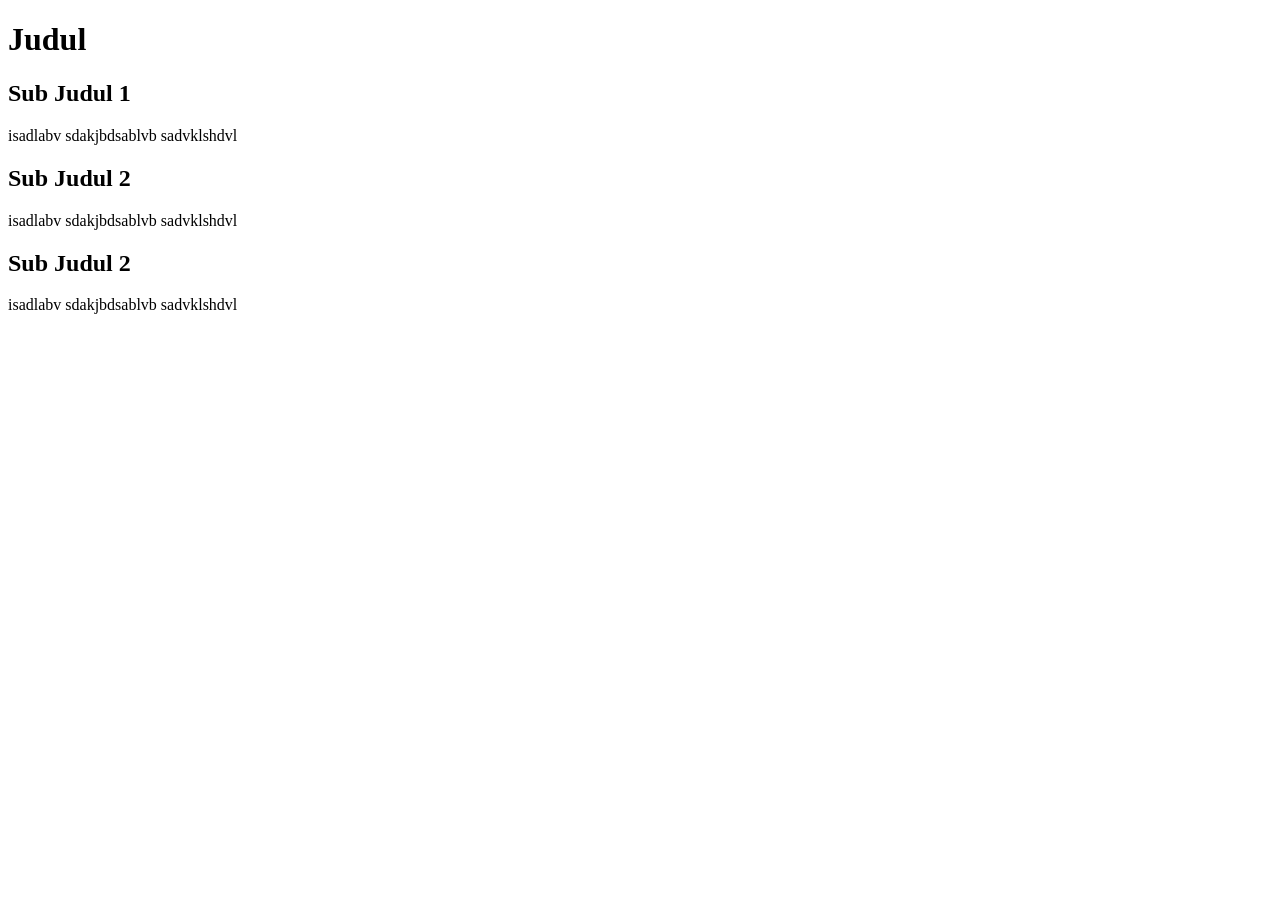
==== index.html @ 541e6491 "Latihan HTML" ====
<!DOCTYPE html>
<html>
    <head>
        <title>Web Page</title>

    </head>

    <body>
        <h1>Judul</h1>
        <h2>Sub Judul 1</h2>
        <p>isadlabv sdakjbdsablvb sadvklshdvl</p>

        <h2>Sub Judul 2</h2>
        <p>isadlabv sdakjbdsablvb sadvklshdvl</p>

        <h2>Sub Judul 2</h2>
        <p>isadlabv sdakjbdsablvb sadvklshdvl</p>
    </body>
</html>
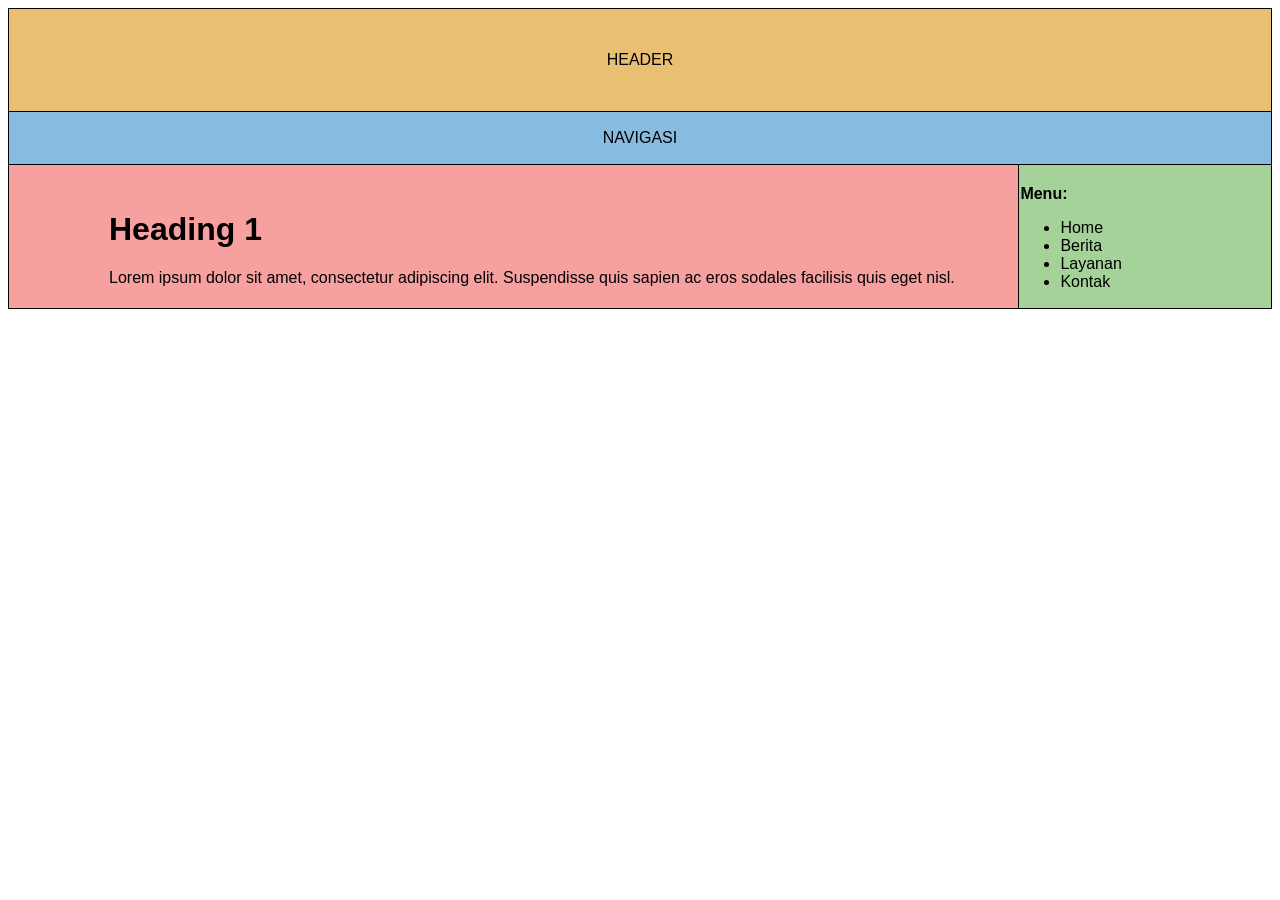
==== commit f09e8f7e: "Latihan HTML" ====
--- a/index.html
+++ b/index.html
@@ -1,19 +1,40 @@
 <!DOCTYPE html>
 <html>
     <head>
-        <title>Web Page</title>
+        <title>Latihan 01</title>
 
+        <link rel="stylesheet" href="mystyle.css">
+
+        <style>
+            
+        </style>
     </head>
 
     <body>
-        <h1>Judul</h1>
-        <h2>Sub Judul 1</h2>
-        <p>isadlabv sdakjbdsablvb sadvklshdvl</p>
-
-        <h2>Sub Judul 2</h2>
-        <p>isadlabv sdakjbdsablvb sadvklshdvl</p>
-
-        <h2>Sub Judul 2</h2>
-        <p>isadlabv sdakjbdsablvb sadvklshdvl</p>
+        <table style="width: 100%;">
+            <tr>
+                <td style="text-align: center; background-color: rgb(232, 191, 115); height: 100px;" colspan="2"> HEADER </td>
+            </tr>
+            <tr>
+                <td style="text-align: center; background-color: rgb(136, 187, 224); height: 50px;" colspan="2"> NAVIGASI </td>
+            </tr>
+            <tr>
+                <td style="background-color: rgb(247, 160, 160); padding-left: 100px; padding-top: 20px;" width="80%"> 
+                    <h1>Heading 1</h1> 
+                    <p>
+                        Lorem ipsum dolor sit amet, consectetur adipiscing elit. Suspendisse quis sapien ac eros sodales facilisis quis eget nisl. 
+                    </p>
+                </td>
+                <td style="background-color: rgb(165, 210, 152); padding-top: 20px;"> 
+                    <strong>Menu: </strong>
+                    <ul>
+                        <li>Home</li>
+                        <li>Berita</li>
+                        <li>Layanan</li>
+                        <li>Kontak</li>
+                    </ul>
+                </td>
+            </tr>
+        </table>
     </body>
 </html>
--- a/mystyle.css
+++ b/mystyle.css
@@ -0,0 +1,8 @@
+table, td {
+    border: 1px solid black;
+    border-collapse: collapse;
+}
+
+body {
+    font-family: Arial, Helvetica, sans-serif;
+}
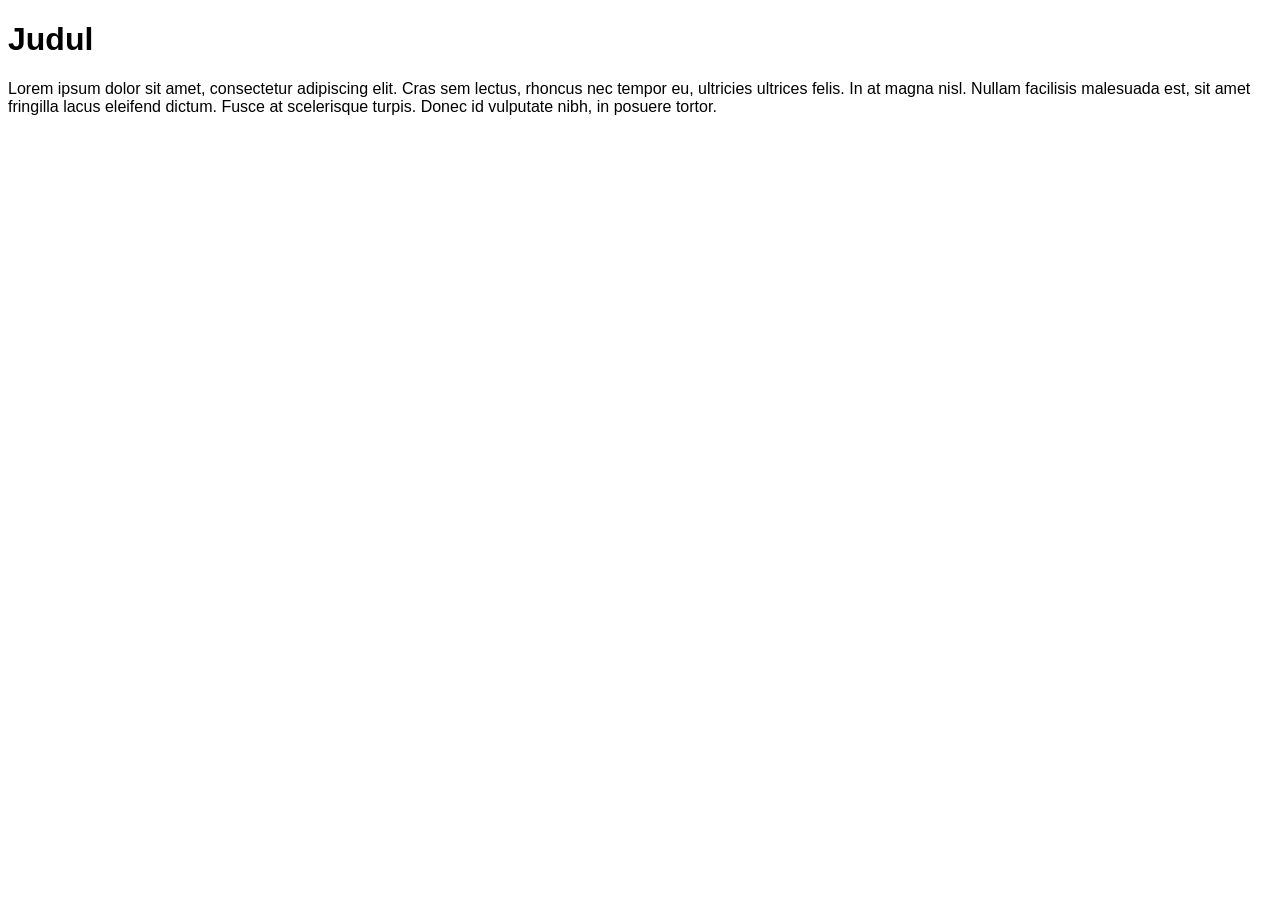
==== commit 2f5f0f65: "Start latihan bootstrap" ====
--- a/index.html
+++ b/index.html
@@ -1,7 +1,7 @@
 <!DOCTYPE html>
 <html>
     <head>
-        <title>Latihan 01</title>
+        <title>Latihan Bootstrap</title>
 
         <link rel="stylesheet" href="mystyle.css">
 
@@ -11,30 +11,9 @@
     </head>
 
     <body>
-        <table style="width: 100%;">
-            <tr>
-                <td style="text-align: center; background-color: rgb(232, 191, 115); height: 100px;" colspan="2"> HEADER </td>
-            </tr>
-            <tr>
-                <td style="text-align: center; background-color: rgb(136, 187, 224); height: 50px;" colspan="2"> NAVIGASI </td>
-            </tr>
-            <tr>
-                <td style="background-color: rgb(247, 160, 160); padding-left: 100px; padding-top: 20px;" width="80%"> 
-                    <h1>Heading 1</h1> 
-                    <p>
-                        Lorem ipsum dolor sit amet, consectetur adipiscing elit. Suspendisse quis sapien ac eros sodales facilisis quis eget nisl. 
-                    </p>
-                </td>
-                <td style="background-color: rgb(165, 210, 152); padding-top: 20px;"> 
-                    <strong>Menu: </strong>
-                    <ul>
-                        <li>Home</li>
-                        <li>Berita</li>
-                        <li>Layanan</li>
-                        <li>Kontak</li>
-                    </ul>
-                </td>
-            </tr>
-        </table>
+        <h1>Judul</h1>
+        <p>
+            Lorem ipsum dolor sit amet, consectetur adipiscing elit. Cras sem lectus, rhoncus nec tempor eu, ultricies ultrices felis. In at magna nisl. Nullam facilisis malesuada est, sit amet fringilla lacus eleifend dictum. Fusce at scelerisque turpis. Donec id vulputate nibh, in posuere tortor. 
+        </p>
     </body>
 </html>
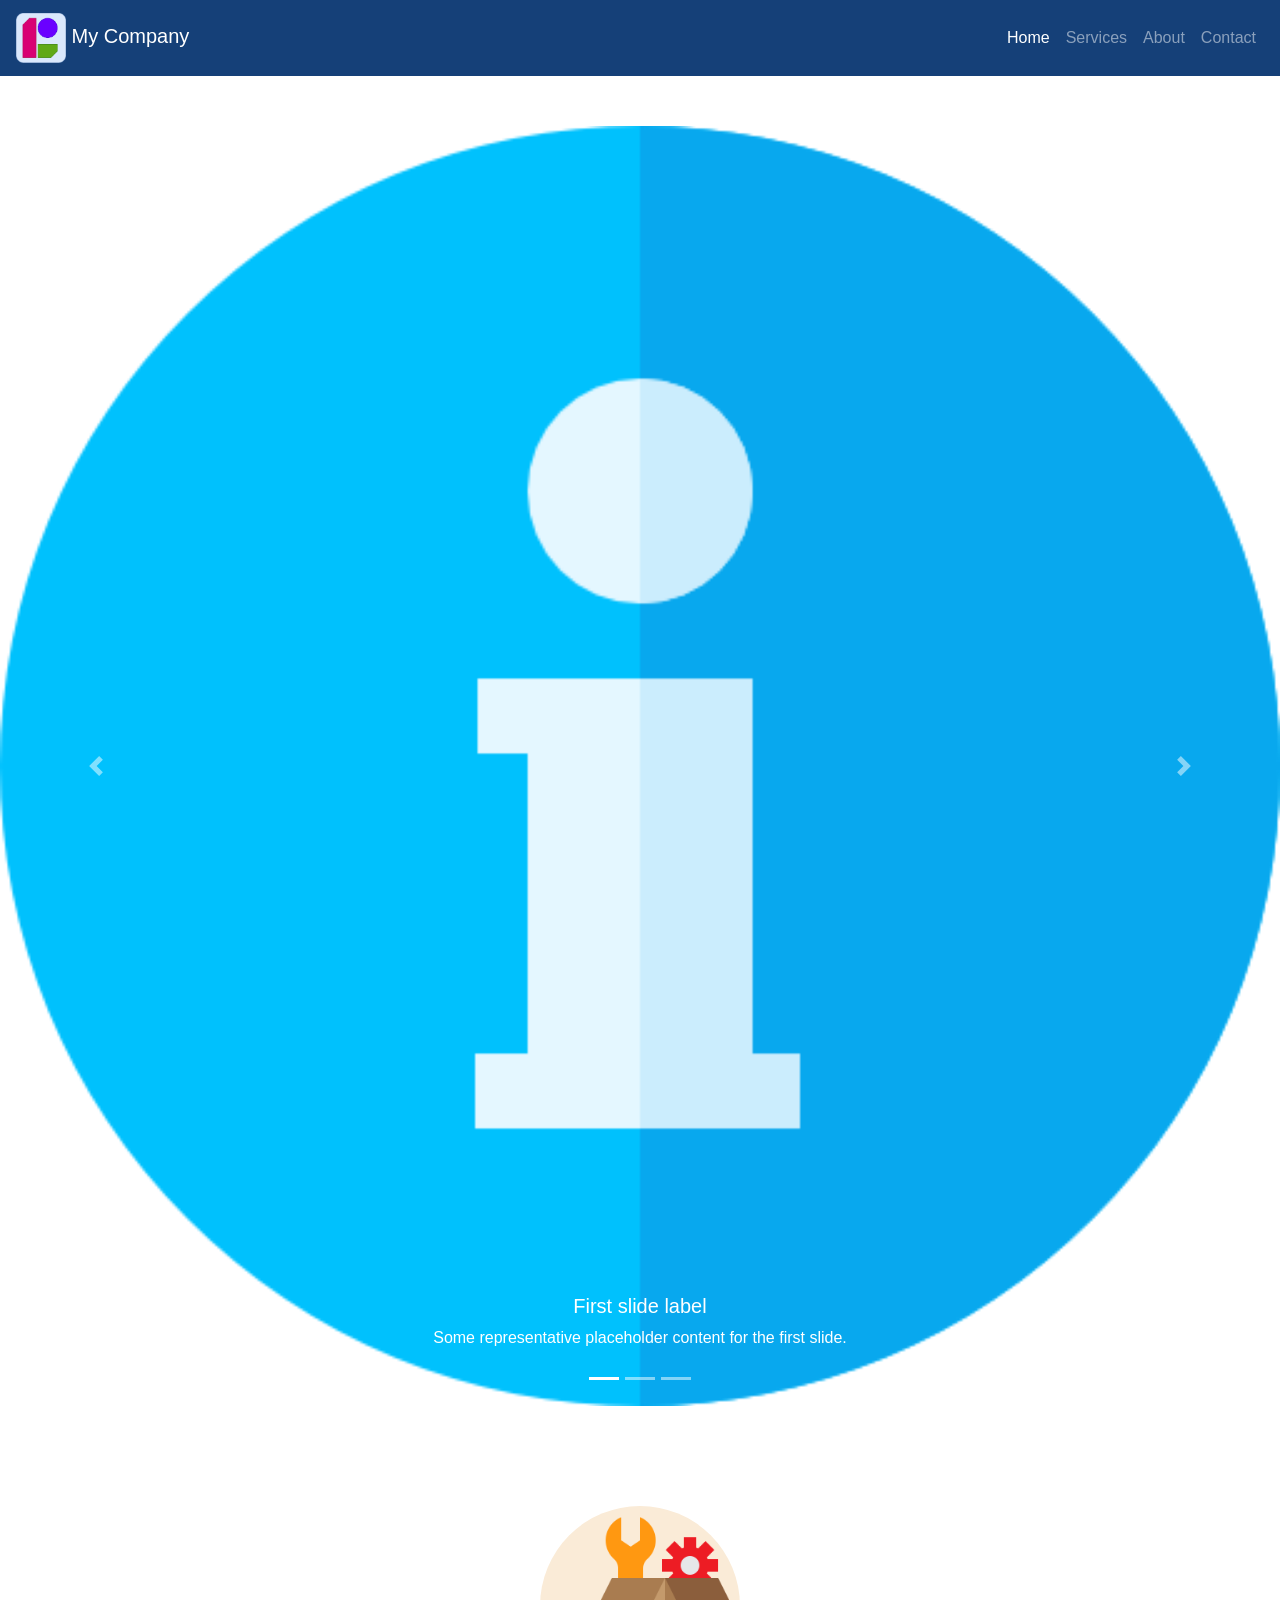
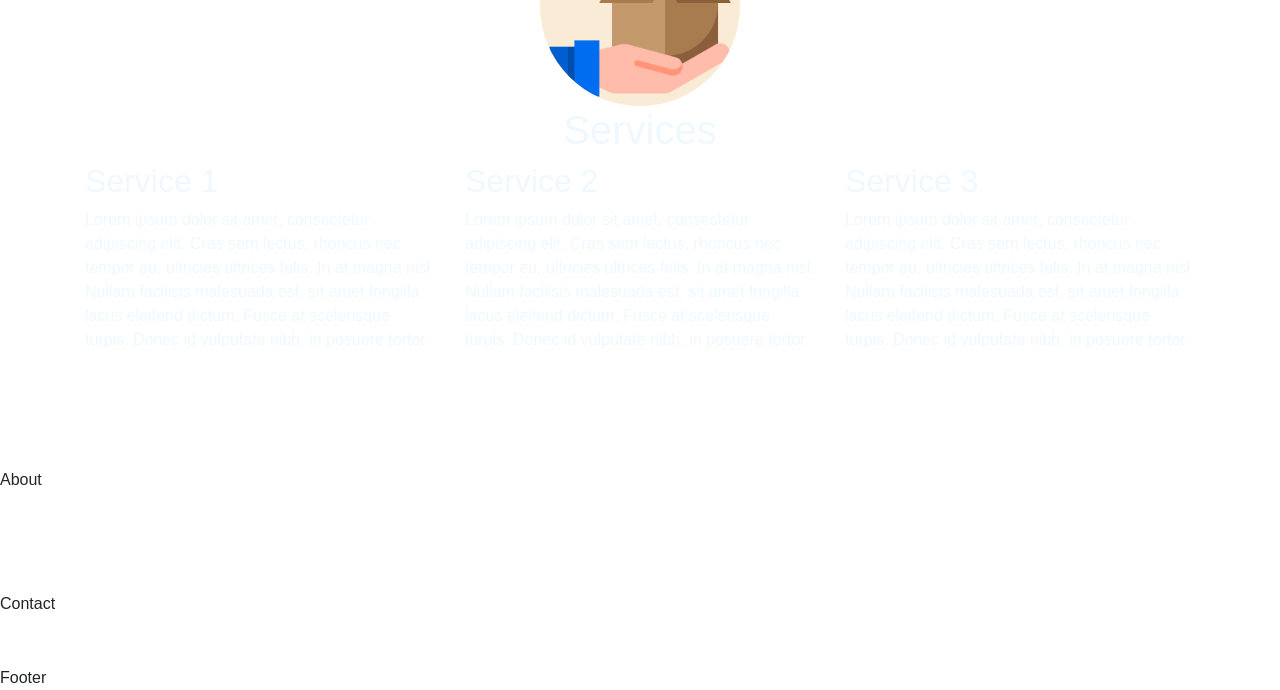
==== commit 005bf717: "Update latihan bootstrap" ====
--- a/index.html
+++ b/index.html
@@ -1,19 +1,160 @@
 <!DOCTYPE html>
 <html>
     <head>
-        <title>Latihan Bootstrap</title>
+        <!-- Required meta tags -->
+        <meta charset="utf-8">
+        <meta name="viewport" content="width=device-width, initial-scale=1, shrink-to-fit=no">
 
-        <link rel="stylesheet" href="mystyle.css">
+        <title>My Perfect Company</title>
 
-        <style>
-            
-        </style>
+        <link rel="stylesheet" href="asset/css/bootstrap.min.css">
+        <link rel="stylesheet" href="asset/css/mystyle.css">
+
+        <script src="asset/js/jkueri.js"></script>
+        <script src="asset/js/bootstrap.bundle.min.js"></script>
     </head>
 
     <body>
-        <h1>Judul</h1>
-        <p>
-            Lorem ipsum dolor sit amet, consectetur adipiscing elit. Cras sem lectus, rhoncus nec tempor eu, ultricies ultrices felis. In at magna nisl. Nullam facilisis malesuada est, sit amet fringilla lacus eleifend dictum. Fusce at scelerisque turpis. Donec id vulputate nibh, in posuere tortor. 
-        </p>
+        <header id="my-header">
+            <nav class="navbar navbar-expand-lg navbar-dark my-nav-bg">
+                <a class="navbar-brand" href="#">
+                    <img class="header-logo" src="asset/img/logo.png">
+                    My Company
+                </a>
+                <button class="navbar-toggler" type="button" data-toggle="collapse" data-target="#navbarNav" aria-controls="navbarNav" aria-expanded="false" aria-label="Toggle navigation">
+                  <span class="navbar-toggler-icon"></span>
+                </button>
+                <div class="collapse navbar-collapse justify-content-end" id="navbarNav">
+                  <ul class="navbar-nav">
+                    <li class="nav-item active">
+                      <a class="nav-link" href="#">Home <span class="sr-only">(current)</span></a>
+                    </li>
+                    <li class="nav-item">
+                      <a class="nav-link" href="#">Services</a>
+                    </li>
+                    <li class="nav-item">
+                      <a class="nav-link" href="#">About</a>
+                    </li>
+                    <li class="nav-item">
+                      <a class="nav-link" href="#">Contact</a>
+                    </li>
+                  </ul>
+                </div>
+              </nav>
+        </header>
+
+
+        <section id="hero">
+            <div id="carouselExampleCaptions" class="carousel slide" data-ride="carousel">
+                <ol class="carousel-indicators">
+                  <li data-target="#carouselExampleCaptions" data-slide-to="0" class="active"></li>
+                  <li data-target="#carouselExampleCaptions" data-slide-to="1"></li>
+                  <li data-target="#carouselExampleCaptions" data-slide-to="2"></li>
+                </ol>
+                <div class="carousel-inner">
+                  <div class="carousel-item active">
+                    <img src="asset/img/info.png" class="d-block w-100" alt="...">
+                    <div class="carousel-caption d-none d-md-block">
+                      <h5>First slide label</h5>
+                      <p>Some representative placeholder content for the first slide.</p>
+                    </div>
+                  </div>
+                  <div class="carousel-item">
+                    <img src="asset/img/services.png" class="d-block w-100" alt="...">
+                    <div class="carousel-caption d-none d-md-block">
+                      <h5>Second slide label</h5>
+                      <p>Some representative placeholder content for the second slide.</p>
+                    </div>
+                  </div>
+                  <div class="carousel-item">
+                    <img src="asset/img/book-stack.png" class="d-block w-100" alt="...">
+                    <div class="carousel-caption d-none d-md-block">
+                      <h5>Third slide label</h5>
+                      <p>Some representative placeholder content for the third slide.</p>
+                    </div>
+                  </div>
+                </div>
+                <button class="carousel-control-prev" type="button" data-target="#carouselExampleCaptions" data-slide="prev">
+                  <span class="carousel-control-prev-icon" aria-hidden="true"></span>
+                  <span class="sr-only">Previous</span>
+                </button>
+                <button class="carousel-control-next" type="button" data-target="#carouselExampleCaptions" data-slide="next">
+                  <span class="carousel-control-next-icon" aria-hidden="true"></span>
+                  <span class="sr-only">Next</span>
+                </button>
+              </div>
+        </section>
+
+
+        <section id="service">
+            <div class="container">
+                <div class="text-center">
+                    <img class="section-img" src="asset/img/services2.png">
+                    <h1>Services</h1>
+                </div>
+                <div class="row">
+                    <div class="col-sm-4 ">
+                        <h2>Service 1</h2>
+                        <p>
+                            Lorem ipsum dolor sit amet, consectetur adipiscing elit. Cras sem lectus, rhoncus nec tempor eu, ultricies ultrices felis. In at magna nisl. Nullam facilisis malesuada est, sit amet fringilla lacus eleifend dictum. Fusce at scelerisque turpis. Donec id vulputate nibh, in posuere tortor. 
+                        </p>
+                    </div>
+                    <div class="col-sm-4 ">
+                        <h2>Service 2</h2>
+                        <p>
+                            Lorem ipsum dolor sit amet, consectetur adipiscing elit. Cras sem lectus, rhoncus nec tempor eu, ultricies ultrices felis. In at magna nisl. Nullam facilisis malesuada est, sit amet fringilla lacus eleifend dictum. Fusce at scelerisque turpis. Donec id vulputate nibh, in posuere tortor. 
+                        </p>
+                    </div>
+                    <div class="col-sm-4 ">
+                        <h2>Service 3</h2>
+                        <p>
+                            Lorem ipsum dolor sit amet, consectetur adipiscing elit. Cras sem lectus, rhoncus nec tempor eu, ultricies ultrices felis. In at magna nisl. Nullam facilisis malesuada est, sit amet fringilla lacus eleifend dictum. Fusce at scelerisque turpis. Donec id vulputate nibh, in posuere tortor. 
+                        </p>
+                    </div>
+                </div>
+            </div>
+        </section>
+
+
+
+
+
+
+
+
+
+
+
+
+
+
+
+
+
+
+
+
+
+
+
+
+
+
+
+
+
+
+
+
+
+
+
+
+
+        
+        
+        <section class="warna-biru font-aneh">About</section>
+        <section>Contact</section>
+        <footer>Footer</footer>
     </body>
 </html>
--- a/asset/css/mystyle.css
+++ b/asset/css/mystyle.css
@@ -0,0 +1,25 @@
+.header-logo {
+    width: 50px;
+}
+
+.my-nav-bg {
+    background-color: rgb(21, 64, 120);
+}
+
+section {
+    padding-top: 50px;
+    padding-bottom: 50px;
+}
+
+.section-img {
+    width: 200px;
+    border-radius: 100%;
+    background-color: antiquewhite;
+}
+
+#service {
+    background-image: url("../img/bg-1.png");
+    background-size: cover;
+    background-attachment: fixed;
+    color: aliceblue;
+}
